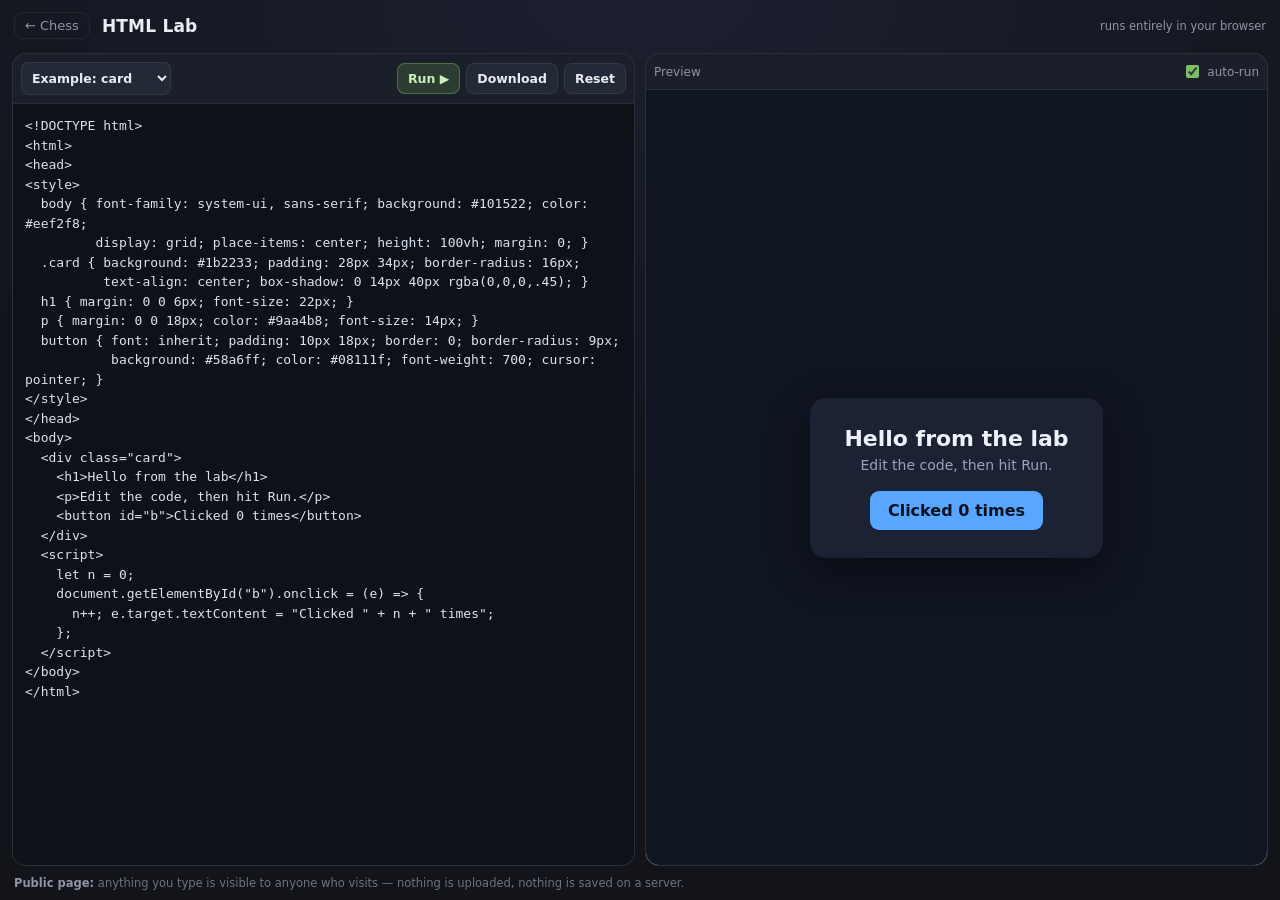
==== lab/index.html @ a169c670 "Add public HTML Lab page and a Konami-code retro theme - /lab/: a public, client-side HTML playgroun" ====
<!DOCTYPE html>
<html lang="en">
<head>
<meta charset="utf-8">
<meta name="viewport" content="width=device-width, initial-scale=1, viewport-fit=cover">
<meta name="theme-color" content="#14161d">
<title>HTML Lab — varnic.org</title>
<link rel="icon" href="../icon.svg" type="image/svg+xml">
<style>
  :root {
    --bg: #12141a;
    --panel: #1b1f29;
    --panel-2: #232936;
    --line: rgba(255,255,255,.07);
    --ink: #e9ecf3;
    --muted: #8f95a6;
    --accent: #7dbf63;
    --accent-2: #5aa8e8;
  }
  * { box-sizing: border-box; }
  html, body { margin: 0; height: 100%; }
  body {
    background: radial-gradient(120% 90% at 50% 0%, #1c2030 0%, var(--bg) 60%);
    color: var(--ink);
    font-family: system-ui, -apple-system, "Segoe UI", Roboto, sans-serif;
    display: flex;
    flex-direction: column;
    height: 100dvh;
    overflow: hidden;
  }
  header {
    flex: 0 0 auto;
    display: flex;
    align-items: center;
    gap: 12px;
    padding: max(12px, env(safe-area-inset-top)) 14px 8px;
  }
  header h1 { font-size: 17px; margin: 0; letter-spacing: .2px; }
  header .note { font-size: 11.5px; color: var(--muted); margin-left: auto; }
  .back {
    color: var(--muted);
    text-decoration: none;
    font-size: 13px;
    border: 1px solid var(--line);
    padding: 5px 10px;
    border-radius: 9px;
    white-space: nowrap;
  }
  .back:hover { color: var(--ink); border-color: rgba(255,255,255,.2); }

  main {
    flex: 1 1 auto;
    min-height: 0;
    display: grid;
    grid-template-columns: minmax(0, 1fr) minmax(0, 1fr);
    gap: 10px;
    padding: 6px 12px 10px;
  }
  section {
    min-height: 0;
    display: flex;
    flex-direction: column;
    background: var(--panel);
    border: 1px solid var(--line);
    border-radius: 14px;
    overflow: hidden;
  }
  .bar {
    flex: 0 0 auto;
    display: flex;
    align-items: center;
    gap: 6px;
    padding: 8px;
    border-bottom: 1px solid var(--line);
    flex-wrap: wrap;
  }
  .bar .grow { flex: 1 1 auto; }
  .bar .label { font-size: 12px; color: var(--muted); }

  button, select {
    font: inherit;
    font-size: 12.5px;
    font-weight: 600;
    color: var(--ink);
    background: var(--panel-2);
    border: 1px solid var(--line);
    border-radius: 8px;
    padding: 7px 10px;
    cursor: pointer;
  }
  button:active { transform: scale(.97); }
  button.primary { background: rgba(125,191,99,.18); border-color: rgba(125,191,99,.4); color: #c9edbb; }
  select { padding: 7px 6px; max-width: 150px; }

  textarea {
    flex: 1 1 auto;
    min-height: 0;
    width: 100%;
    resize: none;
    border: 0;
    outline: 0;
    padding: 12px;
    background: #0e1118;
    color: #dbe3f0;
    font-family: ui-monospace, "SF Mono", "Roboto Mono", monospace;
    font-size: 13px;
    line-height: 1.5;
    tab-size: 2;
  }
  iframe {
    flex: 1 1 auto;
    min-height: 0;
    width: 100%;
    border: 0;
    background: #fff;
  }
  .auto { display: flex; align-items: center; gap: 5px; font-size: 12px; color: var(--muted); }
  .auto input { accent-color: var(--accent); }

  footer {
    flex: 0 0 auto;
    padding: 0 14px max(10px, env(safe-area-inset-bottom));
    font-size: 11.5px;
    color: #6d7383;
  }
  footer strong { color: var(--muted); font-weight: 600; }

  @media (max-width: 820px) {
    main {
      grid-template-columns: 1fr;
      grid-template-rows: minmax(0, 44%) minmax(0, 56%);
    }
    header h1 { font-size: 15px; }
    header .note { display: none; }
  }
</style>
</head>
<body>
  <header>
    <a class="back" href="../">← Chess</a>
    <h1>HTML Lab</h1>
    <span class="note">runs entirely in your browser</span>
  </header>

  <main>
    <section>
      <div class="bar">
        <select id="examples" aria-label="Load an example">
          <option value="hello">Example: card</option>
          <option value="canvas">Example: canvas</option>
          <option value="clock">Example: clock</option>
        </select>
        <span class="grow"></span>
        <button id="run" class="primary" title="Ctrl/Cmd + Enter">Run ▶</button>
        <button id="download">Download</button>
        <button id="reset">Reset</button>
      </div>
      <textarea id="code" spellcheck="false" autocapitalize="off" autocomplete="off" aria-label="HTML source"></textarea>
    </section>

    <section>
      <div class="bar">
        <span class="label">Preview</span>
        <span class="grow"></span>
        <label class="auto"><input type="checkbox" id="auto" checked> auto-run</label>
      </div>
      <iframe id="out" title="Live preview" sandbox="allow-scripts allow-modals allow-forms"></iframe>
    </section>
  </main>

  <footer>
    <strong>Public page:</strong> anything you type is visible to anyone who visits — nothing is uploaded, nothing is saved on a server.
  </footer>

<script>
(function () {
  'use strict';

  var STORE = 'lab.code.v1';

  var EXAMPLES = {
    hello: [
      '<!DOCTYPE html>',
      '<html>',
      '<head>',
      '<style>',
      '  body { font-family: system-ui, sans-serif; background: #101522; color: #eef2f8;',
      '         display: grid; place-items: center; height: 100vh; margin: 0; }',
      '  .card { background: #1b2233; padding: 28px 34px; border-radius: 16px;',
      '          text-align: center; box-shadow: 0 14px 40px rgba(0,0,0,.45); }',
      '  h1 { margin: 0 0 6px; font-size: 22px; }',
      '  p { margin: 0 0 18px; color: #9aa4b8; font-size: 14px; }',
      '  button { font: inherit; padding: 10px 18px; border: 0; border-radius: 9px;',
      '           background: #58a6ff; color: #08111f; font-weight: 700; cursor: pointer; }',
      '</style>',
      '</head>',
      '<body>',
      '  <div class="card">',
      '    <h1>Hello from the lab</h1>',
      '    <p>Edit the code, then hit Run.</p>',
      '    <button id="b">Clicked 0 times</button>',
      '  </div>',
      '  <script>',
      '    let n = 0;',
      '    document.getElementById("b").onclick = (e) => {',
      '      n++; e.target.textContent = "Clicked " + n + " times";',
      '    };',
      '  <\/script>',
      '</body>',
      '</html>'
    ].join('\n'),

    canvas: [
      '<!DOCTYPE html>',
      '<html>',
      '<body style="margin:0;overflow:hidden;background:#08101a">',
      '  <canvas id="c"></canvas>',
      '  <script>',
      '    const c = document.getElementById("c");',
      '    const ctx = c.getContext("2d");',
      '    let w, h;',
      '    function fit() { w = c.width = innerWidth; h = c.height = innerHeight; }',
      '    addEventListener("resize", fit); fit();',
      '',
      '    const stars = Array.from({ length: 90 }, () => ({',
      '      x: Math.random(), y: Math.random(), r: Math.random() * 1.8 + 0.4,',
      '      s: Math.random() * 0.0006 + 0.0002',
      '    }));',
      '',
      '    function frame(t) {',
      '      ctx.fillStyle = "#08101a";',
      '      ctx.fillRect(0, 0, w, h);',
      '      for (const st of stars) {',
      '        st.y += st.s * 16;',
      '        if (st.y > 1) st.y -= 1;',
      '        const a = 0.35 + 0.65 * Math.abs(Math.sin(t / 900 + st.x * 9));',
      '        ctx.globalAlpha = a;',
      '        ctx.fillStyle = "#bfe3ff";',
      '        ctx.beginPath();',
      '        ctx.arc(st.x * w, st.y * h, st.r, 0, Math.PI * 2);',
      '        ctx.fill();',
      '      }',
      '      requestAnimationFrame(frame);',
      '    }',
      '    requestAnimationFrame(frame);',
      '  <\/script>',
      '</body>',
      '</html>'
    ].join('\n'),

    clock: [
      '<!DOCTYPE html>',
      '<html>',
      '<body style="margin:0;height:100vh;display:grid;place-items:center;',
      '             background:#11151d;color:#e8eefc;font-family:ui-monospace,monospace">',
      '  <div style="text-align:center">',
      '    <div id="t" style="font-size:clamp(32px,9vw,64px);letter-spacing:2px"></div>',
      '    <div id="d" style="margin-top:8px;color:#7f8aa3;font-size:14px"></div>',
      '  </div>',
      '  <script>',
      '    function tick() {',
      '      const now = new Date();',
      '      document.getElementById("t").textContent = now.toLocaleTimeString();',
      '      document.getElementById("d").textContent = now.toDateString();',
      '    }',
      '    tick(); setInterval(tick, 1000);',
      '  <\/script>',
      '</body>',
      '</html>'
    ].join('\n')
  };

  var codeEl = document.getElementById('code');
  var outEl = document.getElementById('out');
  var autoEl = document.getElementById('auto');
  var runBtn = document.getElementById('run');

  function render() {
    outEl.srcdoc = codeEl.value;
  }

  var timer = null;
  function scheduleRender() {
    if (!autoEl.checked) return;
    clearTimeout(timer);
    timer = setTimeout(render, 700);
  }

  function load(text) {
    codeEl.value = text;
    try { localStorage.setItem(STORE, text); } catch (e) {}
    render();
  }

  // Restore the last snippet, or start with the card example.
  var saved = null;
  try { saved = localStorage.getItem(STORE); } catch (e) {}
  codeEl.value = saved || EXAMPLES.hello;
  render();

  codeEl.addEventListener('input', function () {
    try { localStorage.setItem(STORE, codeEl.value); } catch (e) {}
    scheduleRender();
  });

  // Ctrl/Cmd + Enter runs immediately.
  codeEl.addEventListener('keydown', function (e) {
    if ((e.ctrlKey || e.metaKey) && e.key === 'Enter') {
      e.preventDefault();
      render();
    }
  });

  runBtn.addEventListener('click', render);

  autoEl.addEventListener('change', function () {
    if (autoEl.checked) render();
  });

  document.getElementById('examples').addEventListener('change', function (e) {
    var key = e.target.value;
    if (EXAMPLES[key]) load(EXAMPLES[key]);
  });

  document.getElementById('reset').addEventListener('click', function () {
    load(EXAMPLES.hello);
  });

  document.getElementById('download').addEventListener('click', function () {
    var blob = new Blob([codeEl.value], { type: 'text/html;charset=utf-8' });
    var url = URL.createObjectURL(blob);
    var a = document.createElement('a');
    a.href = url;
    a.download = 'page.html';
    document.body.appendChild(a);
    a.click();
    a.remove();
    setTimeout(function () { URL.revokeObjectURL(url); }, 1000);
  });
})();
</script>
</body>
</html>
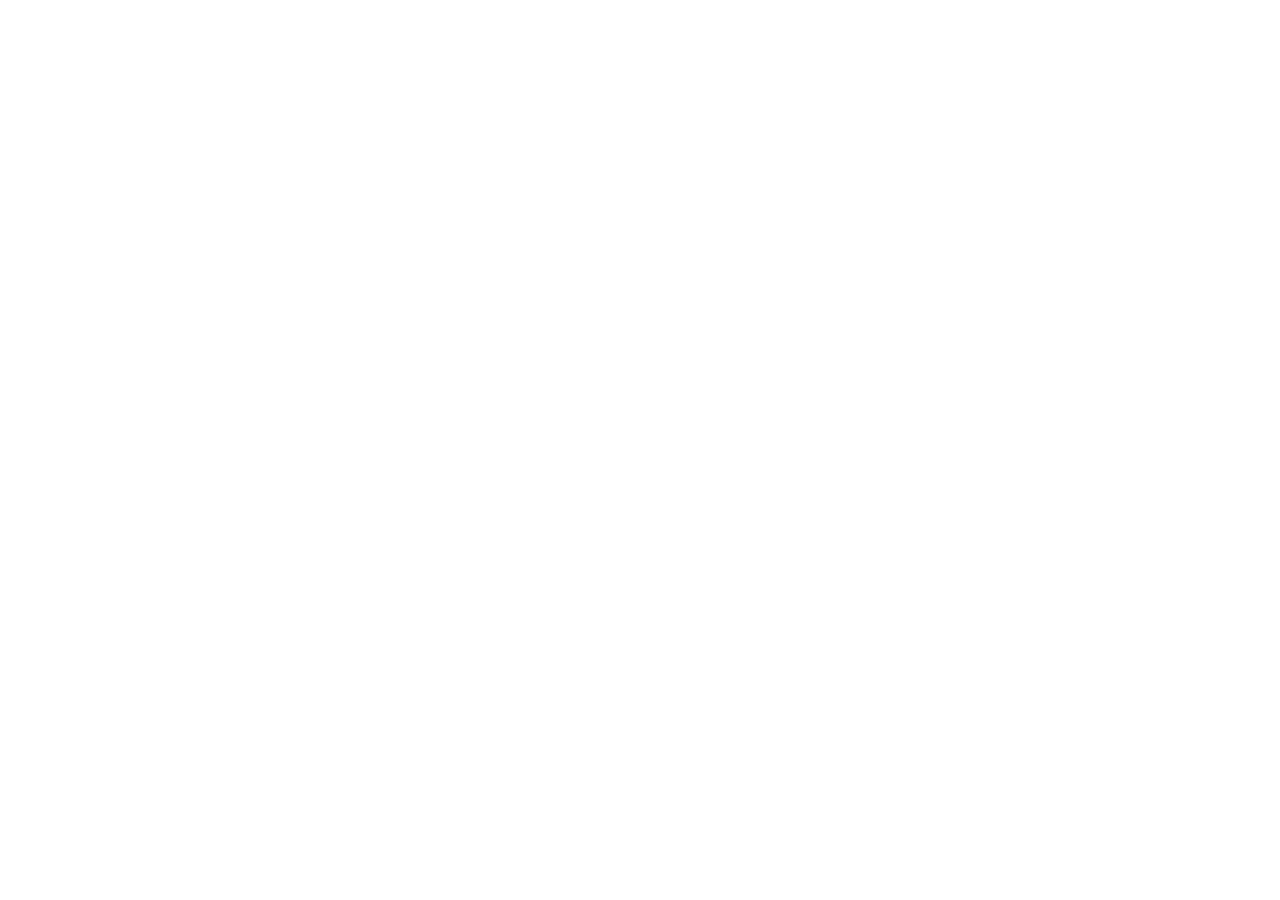
==== commit 21dfafb8: "Point the lab link at varnic.org and redirect the old path The HTML Lab now lives at https://varnic." ====
--- a/lab/index.html
+++ b/lab/index.html
@@ -2,342 +2,30 @@
 <html lang="en">
 <head>
 <meta charset="utf-8">
-<meta name="viewport" content="width=device-width, initial-scale=1, viewport-fit=cover">
-<meta name="theme-color" content="#14161d">
-<title>HTML Lab — varnic.org</title>
-<link rel="icon" href="../icon.svg" type="image/svg+xml">
+<meta name="viewport" content="width=device-width, initial-scale=1">
+<meta name="robots" content="noindex">
+<meta http-equiv="refresh" content="0; url=https://varnic.org/lab/">
+<link rel="canonical" href="https://varnic.org/lab/">
+<title>HTML Lab has moved</title>
 <style>
-  :root {
-    --bg: #12141a;
-    --panel: #1b1f29;
-    --panel-2: #232936;
-    --line: rgba(255,255,255,.07);
-    --ink: #e9ecf3;
-    --muted: #8f95a6;
-    --accent: #7dbf63;
-    --accent-2: #5aa8e8;
+  html, body { height: 100%; margin: 0; }
+  body {
+    display: grid;
+    place-items: center;
+    background: #0b0e13;
+    color: #e8edf5;
+    font-family: system-ui, -apple-system, "Segoe UI", Roboto, sans-serif;
+    text-align: center;
+    padding: 24px;
   }
-  * { box-sizing: border-box; }
-  html, body { margin: 0; height: 100%; }
-  body {
-    background: radial-gradient(120% 90% at 50% 0%, #1c2030 0%, var(--bg) 60%);
-    color: var(--ink);
-    font-family: system-ui, -apple-system, "Segoe UI", Roboto, sans-serif;
-    display: flex;
-    flex-direction: column;
-    height: 100dvh;
-    overflow: hidden;
-  }
-  header {
-    flex: 0 0 auto;
-    display: flex;
-    align-items: center;
-    gap: 12px;
-    padding: max(12px, env(safe-area-inset-top)) 14px 8px;
-  }
-  header h1 { font-size: 17px; margin: 0; letter-spacing: .2px; }
-  header .note { font-size: 11.5px; color: var(--muted); margin-left: auto; }
-  .back {
-    color: var(--muted);
-    text-decoration: none;
-    font-size: 13px;
-    border: 1px solid var(--line);
-    padding: 5px 10px;
-    border-radius: 9px;
-    white-space: nowrap;
-  }
-  .back:hover { color: var(--ink); border-color: rgba(255,255,255,.2); }
-
-  main {
-    flex: 1 1 auto;
-    min-height: 0;
-    display: grid;
-    grid-template-columns: minmax(0, 1fr) minmax(0, 1fr);
-    gap: 10px;
-    padding: 6px 12px 10px;
-  }
-  section {
-    min-height: 0;
-    display: flex;
-    flex-direction: column;
-    background: var(--panel);
-    border: 1px solid var(--line);
-    border-radius: 14px;
-    overflow: hidden;
-  }
-  .bar {
-    flex: 0 0 auto;
-    display: flex;
-    align-items: center;
-    gap: 6px;
-    padding: 8px;
-    border-bottom: 1px solid var(--line);
-    flex-wrap: wrap;
-  }
-  .bar .grow { flex: 1 1 auto; }
-  .bar .label { font-size: 12px; color: var(--muted); }
-
-  button, select {
-    font: inherit;
-    font-size: 12.5px;
-    font-weight: 600;
-    color: var(--ink);
-    background: var(--panel-2);
-    border: 1px solid var(--line);
-    border-radius: 8px;
-    padding: 7px 10px;
-    cursor: pointer;
-  }
-  button:active { transform: scale(.97); }
-  button.primary { background: rgba(125,191,99,.18); border-color: rgba(125,191,99,.4); color: #c9edbb; }
-  select { padding: 7px 6px; max-width: 150px; }
-
-  textarea {
-    flex: 1 1 auto;
-    min-height: 0;
-    width: 100%;
-    resize: none;
-    border: 0;
-    outline: 0;
-    padding: 12px;
-    background: #0e1118;
-    color: #dbe3f0;
-    font-family: ui-monospace, "SF Mono", "Roboto Mono", monospace;
-    font-size: 13px;
-    line-height: 1.5;
-    tab-size: 2;
-  }
-  iframe {
-    flex: 1 1 auto;
-    min-height: 0;
-    width: 100%;
-    border: 0;
-    background: #fff;
-  }
-  .auto { display: flex; align-items: center; gap: 5px; font-size: 12px; color: var(--muted); }
-  .auto input { accent-color: var(--accent); }
-
-  footer {
-    flex: 0 0 auto;
-    padding: 0 14px max(10px, env(safe-area-inset-bottom));
-    font-size: 11.5px;
-    color: #6d7383;
-  }
-  footer strong { color: var(--muted); font-weight: 600; }
-
-  @media (max-width: 820px) {
-    main {
-      grid-template-columns: 1fr;
-      grid-template-rows: minmax(0, 44%) minmax(0, 56%);
-    }
-    header h1 { font-size: 15px; }
-    header .note { display: none; }
-  }
+  a { color: #7dbf63; }
+  p { color: #8b93a7; font-size: 14px; line-height: 1.6; }
 </style>
 </head>
 <body>
-  <header>
-    <a class="back" href="../">← Chess</a>
-    <h1>HTML Lab</h1>
-    <span class="note">runs entirely in your browser</span>
-  </header>
-
-  <main>
-    <section>
-      <div class="bar">
-        <select id="examples" aria-label="Load an example">
-          <option value="hello">Example: card</option>
-          <option value="canvas">Example: canvas</option>
-          <option value="clock">Example: clock</option>
-        </select>
-        <span class="grow"></span>
-        <button id="run" class="primary" title="Ctrl/Cmd + Enter">Run ▶</button>
-        <button id="download">Download</button>
-        <button id="reset">Reset</button>
-      </div>
-      <textarea id="code" spellcheck="false" autocapitalize="off" autocomplete="off" aria-label="HTML source"></textarea>
-    </section>
-
-    <section>
-      <div class="bar">
-        <span class="label">Preview</span>
-        <span class="grow"></span>
-        <label class="auto"><input type="checkbox" id="auto" checked> auto-run</label>
-      </div>
-      <iframe id="out" title="Live preview" sandbox="allow-scripts allow-modals allow-forms"></iframe>
-    </section>
-  </main>
-
-  <footer>
-    <strong>Public page:</strong> anything you type is visible to anyone who visits — nothing is uploaded, nothing is saved on a server.
-  </footer>
-
-<script>
-(function () {
-  'use strict';
-
-  var STORE = 'lab.code.v1';
-
-  var EXAMPLES = {
-    hello: [
-      '<!DOCTYPE html>',
-      '<html>',
-      '<head>',
-      '<style>',
-      '  body { font-family: system-ui, sans-serif; background: #101522; color: #eef2f8;',
-      '         display: grid; place-items: center; height: 100vh; margin: 0; }',
-      '  .card { background: #1b2233; padding: 28px 34px; border-radius: 16px;',
-      '          text-align: center; box-shadow: 0 14px 40px rgba(0,0,0,.45); }',
-      '  h1 { margin: 0 0 6px; font-size: 22px; }',
-      '  p { margin: 0 0 18px; color: #9aa4b8; font-size: 14px; }',
-      '  button { font: inherit; padding: 10px 18px; border: 0; border-radius: 9px;',
-      '           background: #58a6ff; color: #08111f; font-weight: 700; cursor: pointer; }',
-      '</style>',
-      '</head>',
-      '<body>',
-      '  <div class="card">',
-      '    <h1>Hello from the lab</h1>',
-      '    <p>Edit the code, then hit Run.</p>',
-      '    <button id="b">Clicked 0 times</button>',
-      '  </div>',
-      '  <script>',
-      '    let n = 0;',
-      '    document.getElementById("b").onclick = (e) => {',
-      '      n++; e.target.textContent = "Clicked " + n + " times";',
-      '    };',
-      '  <\/script>',
-      '</body>',
-      '</html>'
-    ].join('\n'),
-
-    canvas: [
-      '<!DOCTYPE html>',
-      '<html>',
-      '<body style="margin:0;overflow:hidden;background:#08101a">',
-      '  <canvas id="c"></canvas>',
-      '  <script>',
-      '    const c = document.getElementById("c");',
-      '    const ctx = c.getContext("2d");',
-      '    let w, h;',
-      '    function fit() { w = c.width = innerWidth; h = c.height = innerHeight; }',
-      '    addEventListener("resize", fit); fit();',
-      '',
-      '    const stars = Array.from({ length: 90 }, () => ({',
-      '      x: Math.random(), y: Math.random(), r: Math.random() * 1.8 + 0.4,',
-      '      s: Math.random() * 0.0006 + 0.0002',
-      '    }));',
-      '',
-      '    function frame(t) {',
-      '      ctx.fillStyle = "#08101a";',
-      '      ctx.fillRect(0, 0, w, h);',
-      '      for (const st of stars) {',
-      '        st.y += st.s * 16;',
-      '        if (st.y > 1) st.y -= 1;',
-      '        const a = 0.35 + 0.65 * Math.abs(Math.sin(t / 900 + st.x * 9));',
-      '        ctx.globalAlpha = a;',
-      '        ctx.fillStyle = "#bfe3ff";',
-      '        ctx.beginPath();',
-      '        ctx.arc(st.x * w, st.y * h, st.r, 0, Math.PI * 2);',
-      '        ctx.fill();',
-      '      }',
-      '      requestAnimationFrame(frame);',
-      '    }',
-      '    requestAnimationFrame(frame);',
-      '  <\/script>',
-      '</body>',
-      '</html>'
-    ].join('\n'),
-
-    clock: [
-      '<!DOCTYPE html>',
-      '<html>',
-      '<body style="margin:0;height:100vh;display:grid;place-items:center;',
-      '             background:#11151d;color:#e8eefc;font-family:ui-monospace,monospace">',
-      '  <div style="text-align:center">',
-      '    <div id="t" style="font-size:clamp(32px,9vw,64px);letter-spacing:2px"></div>',
-      '    <div id="d" style="margin-top:8px;color:#7f8aa3;font-size:14px"></div>',
-      '  </div>',
-      '  <script>',
-      '    function tick() {',
-      '      const now = new Date();',
-      '      document.getElementById("t").textContent = now.toLocaleTimeString();',
-      '      document.getElementById("d").textContent = now.toDateString();',
-      '    }',
-      '    tick(); setInterval(tick, 1000);',
-      '  <\/script>',
-      '</body>',
-      '</html>'
-    ].join('\n')
-  };
-
-  var codeEl = document.getElementById('code');
-  var outEl = document.getElementById('out');
-  var autoEl = document.getElementById('auto');
-  var runBtn = document.getElementById('run');
-
-  function render() {
-    outEl.srcdoc = codeEl.value;
-  }
-
-  var timer = null;
-  function scheduleRender() {
-    if (!autoEl.checked) return;
-    clearTimeout(timer);
-    timer = setTimeout(render, 700);
-  }
-
-  function load(text) {
-    codeEl.value = text;
-    try { localStorage.setItem(STORE, text); } catch (e) {}
-    render();
-  }
-
-  // Restore the last snippet, or start with the card example.
-  var saved = null;
-  try { saved = localStorage.getItem(STORE); } catch (e) {}
-  codeEl.value = saved || EXAMPLES.hello;
-  render();
-
-  codeEl.addEventListener('input', function () {
-    try { localStorage.setItem(STORE, codeEl.value); } catch (e) {}
-    scheduleRender();
-  });
-
-  // Ctrl/Cmd + Enter runs immediately.
-  codeEl.addEventListener('keydown', function (e) {
-    if ((e.ctrlKey || e.metaKey) && e.key === 'Enter') {
-      e.preventDefault();
-      render();
-    }
-  });
-
-  runBtn.addEventListener('click', render);
-
-  autoEl.addEventListener('change', function () {
-    if (autoEl.checked) render();
-  });
-
-  document.getElementById('examples').addEventListener('change', function (e) {
-    var key = e.target.value;
-    if (EXAMPLES[key]) load(EXAMPLES[key]);
-  });
-
-  document.getElementById('reset').addEventListener('click', function () {
-    load(EXAMPLES.hello);
-  });
-
-  document.getElementById('download').addEventListener('click', function () {
-    var blob = new Blob([codeEl.value], { type: 'text/html;charset=utf-8' });
-    var url = URL.createObjectURL(blob);
-    var a = document.createElement('a');
-    a.href = url;
-    a.download = 'page.html';
-    document.body.appendChild(a);
-    a.click();
-    a.remove();
-    setTimeout(function () { URL.revokeObjectURL(url); }, 1000);
-  });
-})();
-</script>
+  <div>
+    <h1>HTML Lab has moved</h1>
+    <p>It now lives at <a href="https://varnic.org/lab/">varnic.org/lab</a>.</p>
+  </div>
 </body>
 </html>
